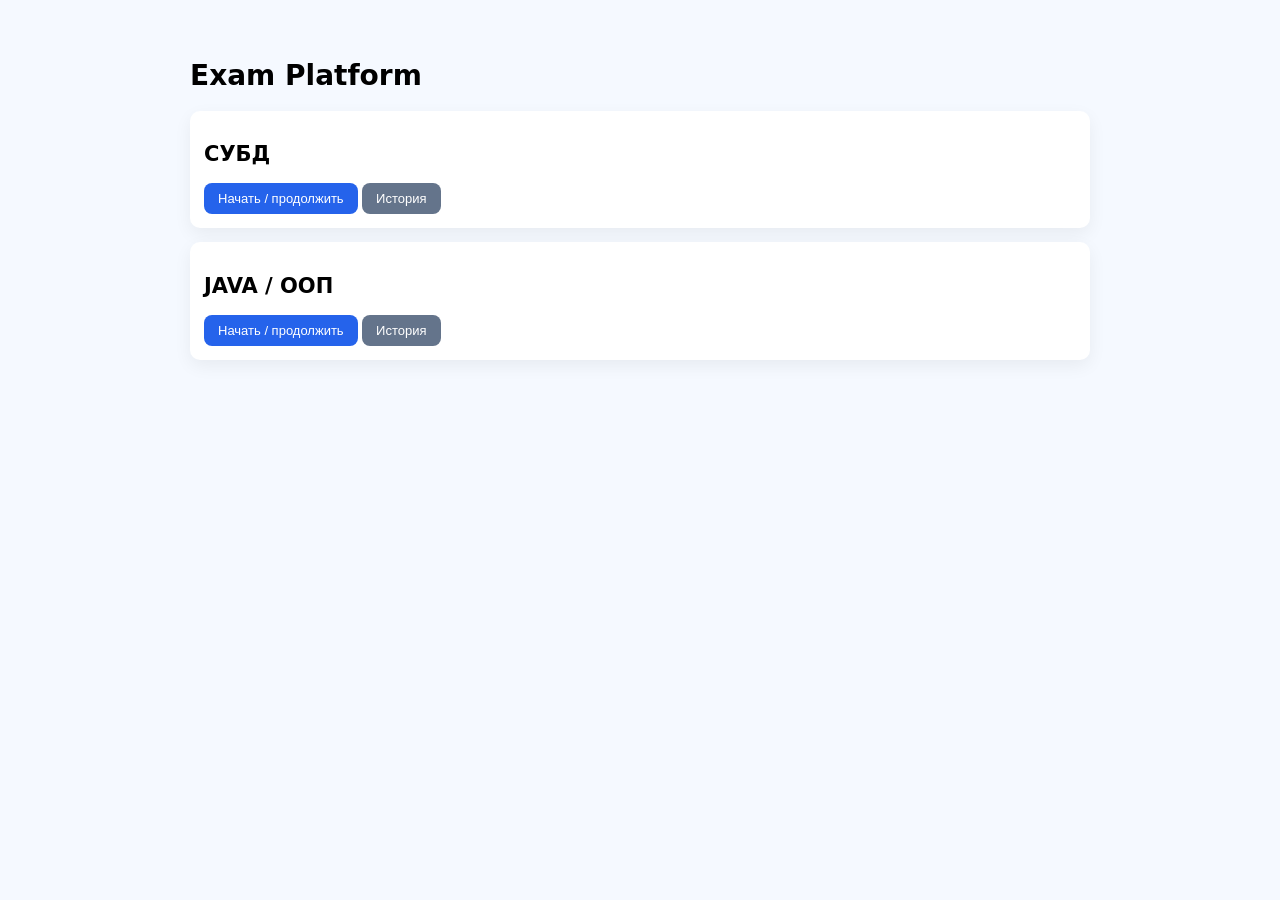
==== index.html @ 2de06c68 "Add files via upload" ====
<!DOCTYPE html>
<html lang="ru">
<head>
<meta charset="UTF-8">
<title>Exam Platform</title>
<link rel="stylesheet" href="css/style.css">
</head>
<body>
<div class="container">
<h1>Exam Platform</h1>

<div class="card">
  <h2>СУБД</h2>
  <div class="actions-row">
    <button onclick="openTest('dbms')">Начать / продолжить</button>
    <button class="secondary" onclick="openHistory('dbms')">История</button>
  </div>
</div>

<div class="card">
  <h2>JAVA / ООП</h2>
  <div class="actions-row">
    <button onclick="openTest('java')">Начать / продолжить</button>
    <button class="secondary" onclick="openHistory('java')">История</button>
  </div>
</div>

</div>
<script src="js/menu.js"></script>
</body>
</html>
---- css/style.css ----
:root{
  --blue:#2563eb;
  --blue-soft:#e8f0ff;
  --cyan:#38bdf8;
  --green:#16a34a;
  --red:#dc2626;
  --gray:#64748b;
  --bg:#f5f9ff;
}

/* ---------- BASE ---------- */
body{
  margin:0;
  font-family:system-ui,Arial,sans-serif;
  background:var(--bg);
  font-size:14px;
}

.container{
  max-width:900px;
  margin:24px auto;
  padding:16px;
}

.top-actions{
  display:flex;
  justify-content:space-between;
  margin-bottom:14px;
}

/* ---------- CARDS ---------- */
.card{
  background:#fff;
  border-radius:10px;
  padding:14px;
  box-shadow:0 6px 18px rgba(0,0,0,.06);
  margin-bottom:14px;
}

/* ---------- NAV ---------- */
.nav{
  display:grid;
  grid-template-columns:repeat(auto-fill,36px);
  gap:6px;
  margin-bottom:12px;
}

.nav button{
  width:36px;
  height:36px;
  display:flex;
  align-items:center;
  justify-content:center;
  border:1px solid #94a3b8;
  border-radius:8px;
  background:#dde6f5;
  font-size:13px;
  color:#1e293b;
}


/* states */
.nav button.nav-active{
  background:var(--blue);
  color:#fff;
  outline:2px solid var(--cyan);
}

.nav button.nav-selected{
  background:#93c5fd;
  color:#1e3a8a;
}

.nav button.nav-good{
  background:var(--green);
  color:#fff;
}

.nav button.nav-bad{
  background:var(--red);
  color:#fff;
}

.nav button.nav-empty{
  background:#94a3b8;
  color:#fff;
}

/* ---------- QUESTION ---------- */
.question{
  font-weight:700;
  margin-bottom:10px;
}

/* ---------- OPTIONS ---------- */
.options{
  display:grid;
  gap:8px;
}

.option{
  padding:10px 12px;
  border-radius:8px;
  background:#f1f5ff;
  cursor:pointer;
  font-weight:700;
}

.option.selected{
  outline:2px solid var(--blue);
  background:var(--blue-soft);
}

.option.correct{
  background:#dcfce7;
}

.option.wrong{
  background:#fee2e2;
}

.option.locked{
  cursor:default;
}

/* ---------- EXPLANATION ---------- */
.explanation{
  margin-top:10px;
  padding:10px;
  background:#f0f9ff;
  border-left:4px solid var(--cyan);
  font-size:13px;
}

/* ---------- ACTIONS ---------- */
.bottom-actions{
  display:flex;
  justify-content:space-between;
  margin-top:12px;
}

button{
  padding:8px 14px;
  border-radius:8px;
  border:none;
  background:var(--blue);
  color:#fff;
  font-size:13px;
  cursor:pointer;
}

button.secondary{
  background:var(--gray);
}

button.danger{
  background:var(--red);
}

.question {
  white-space: pre-wrap;
  font-family: Consolas, Monaco, monospace;
  background: #f8fafc;
  padding: 12px;
  border-radius: 8px;
}
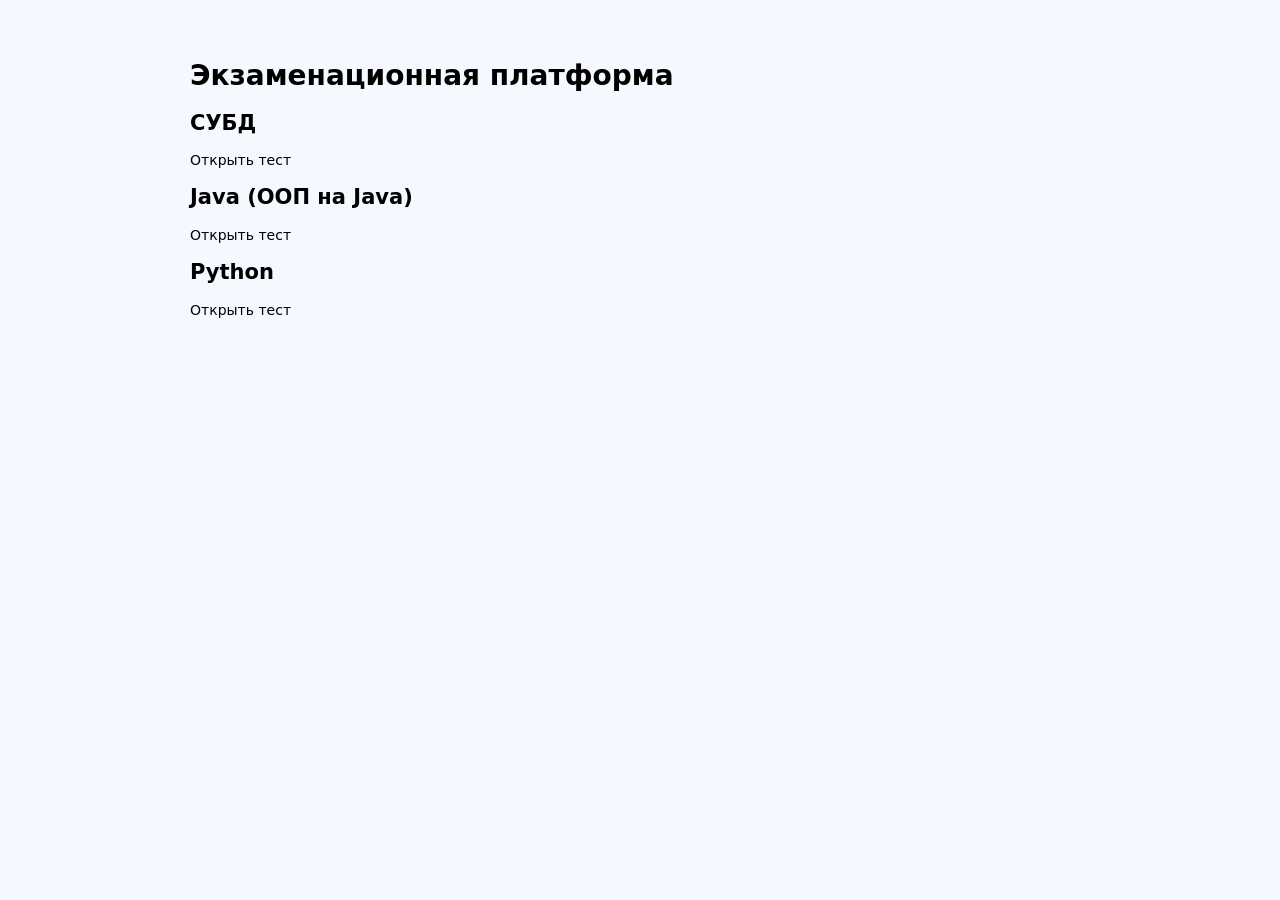
==== commit 914b9c03: "Add files via upload" ====
--- a/index.html
+++ b/index.html
@@ -1,31 +1,28 @@
 <!DOCTYPE html>
 <html lang="ru">
+
 <head>
-<meta charset="UTF-8">
-<title>Exam Platform</title>
-<link rel="stylesheet" href="css/style.css">
+  <meta charset="UTF-8">
+  <title>Экзаменационная платформа</title>
+  <link rel="stylesheet" href="css/style.css">
 </head>
+
 <body>
-<div class="container">
-<h1>Exam Platform</h1>
+  <div class="container">
+    <h1>Экзаменационная платформа</h1>
+    <div class="card-box" onclick="location.href='tests/dbms/test.html'">
+      <h2>СУБД</h2>
+      <p>Открыть тест</p>
+    </div>
+    <div class="card-box" onclick="location.href='tests/java/test.html'">
+      <h2>Java (ООП на Java)</h2>
+      <p>Открыть тест</p>
+    </div>
+    <div class="card-box" onclick="location.href='tests/python/test.html'">
+      <h2>Python</h2>
+      <p>Открыть тест</p>
+    </div>
+  </div>
+</body>
 
-<div class="card">
-  <h2>СУБД</h2>
-  <div class="actions-row">
-    <button onclick="openTest('dbms')">Начать / продолжить</button>
-    <button class="secondary" onclick="openHistory('dbms')">История</button>
-  </div>
-</div>
-
-<div class="card">
-  <h2>JAVA / ООП</h2>
-  <div class="actions-row">
-    <button onclick="openTest('java')">Начать / продолжить</button>
-    <button class="secondary" onclick="openHistory('java')">История</button>
-  </div>
-</div>
-
-</div>
-<script src="js/menu.js"></script>
-</body>
 </html>
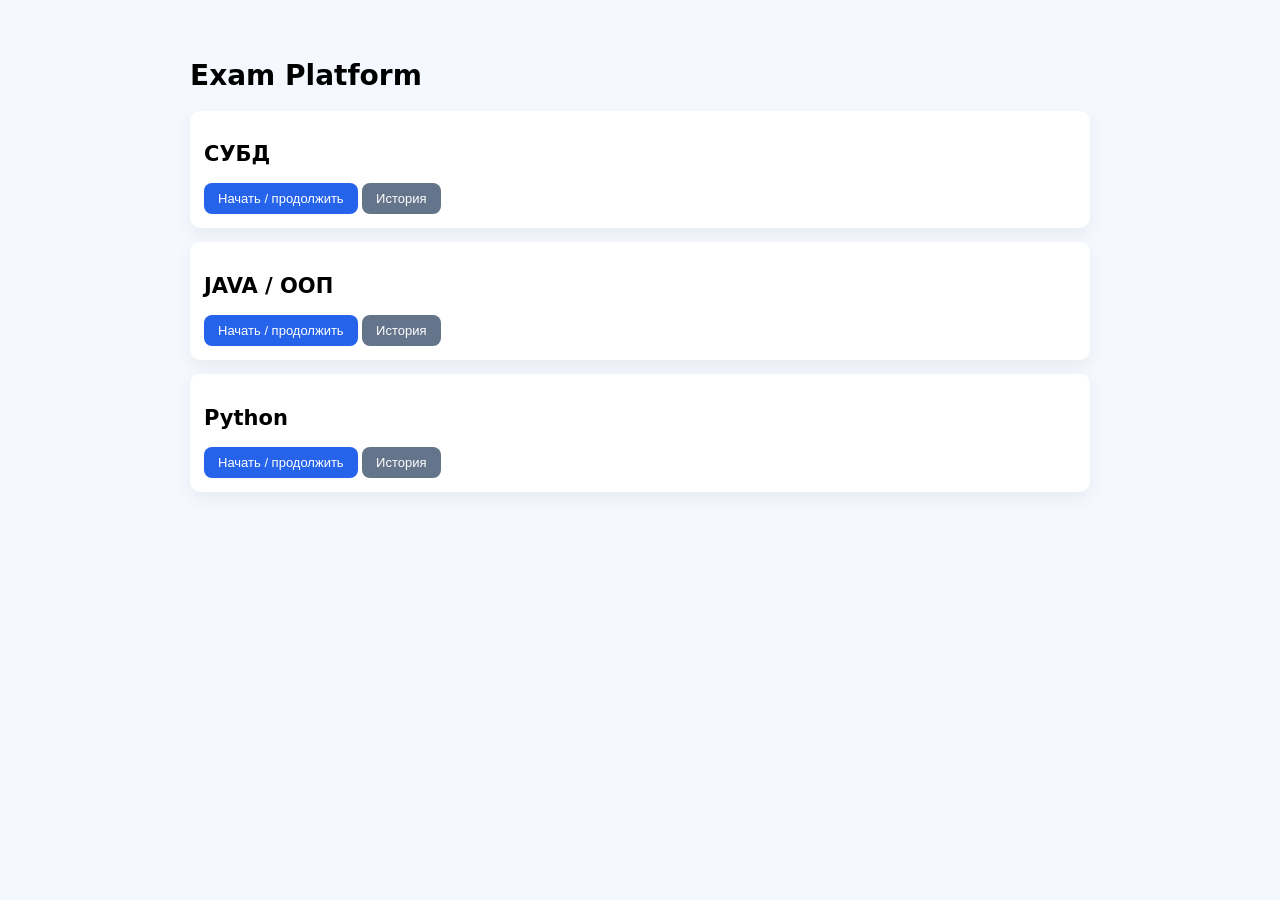
==== commit e48cbdfa: "Update index.html" ====
--- a/index.html
+++ b/index.html
@@ -1,28 +1,41 @@
 <!DOCTYPE html>
 <html lang="ru">
-
 <head>
   <meta charset="UTF-8">
-  <title>Экзаменационная платформа</title>
+  <title>Exam Platform</title>
   <link rel="stylesheet" href="css/style.css">
 </head>
-
 <body>
   <div class="container">
-    <h1>Экзаменационная платформа</h1>
-    <div class="card-box" onclick="location.href='tests/dbms/test.html'">
+    <h1>Exam Platform</h1>
+
+    <div class="card">
       <h2>СУБД</h2>
-      <p>Открыть тест</p>
+      <div class="actions-row">
+        <button onclick="openTest('dbms')">Начать / продолжить</button>
+        <button class="secondary" onclick="openHistory('dbms')">История</button>
+      </div>
     </div>
-    <div class="card-box" onclick="location.href='tests/java/test.html'">
-      <h2>Java (ООП на Java)</h2>
-      <p>Открыть тест</p>
+
+    <div class="card">
+      <h2>JAVA / ООП</h2>
+      <div class="actions-row">
+        <button onclick="openTest('java')">Начать / продолжить</button>
+        <button class="secondary" onclick="openHistory('java')">История</button>
+      </div>
     </div>
-    <div class="card-box" onclick="location.href='tests/python/test.html'">
+
+    <!-- ДОБАВЛЕННЫЙ БЛОК PYTHON -->
+    <div class="card">
       <h2>Python</h2>
-      <p>Открыть тест</p>
+      <div class="actions-row">
+        <button onclick="openTest('python')">Начать / продолжить</button>
+        <button class="secondary" onclick="openHistory('python')">История</button>
+      </div>
     </div>
+
   </div>
+
+  <script src="js/menu.js"></script>
 </body>
-
 </html>
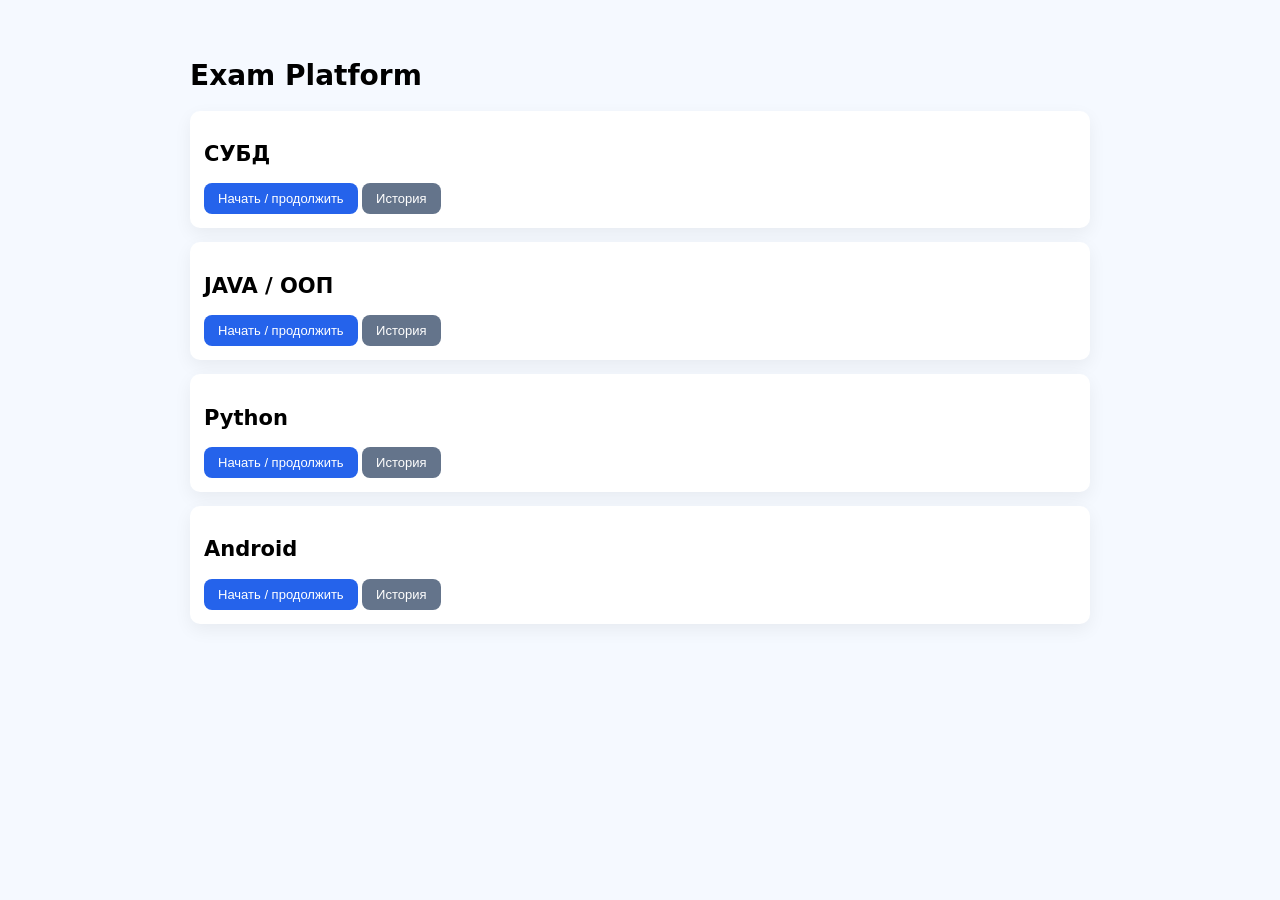
==== commit 1d3fe251: "Update index.html" ====
--- a/index.html
+++ b/index.html
@@ -33,6 +33,14 @@
         <button class="secondary" onclick="openHistory('python')">История</button>
       </div>
     </div>
+    
+    <div class="card">
+      <h2>Android</h2>
+      <div class="actions-row">
+        <button onclick="openTest('android')">Начать / продолжить</button>
+        <button class="secondary" onclick="openHistory('android')">История</button>
+      </div>
+    </div>    
 
   </div>
 
